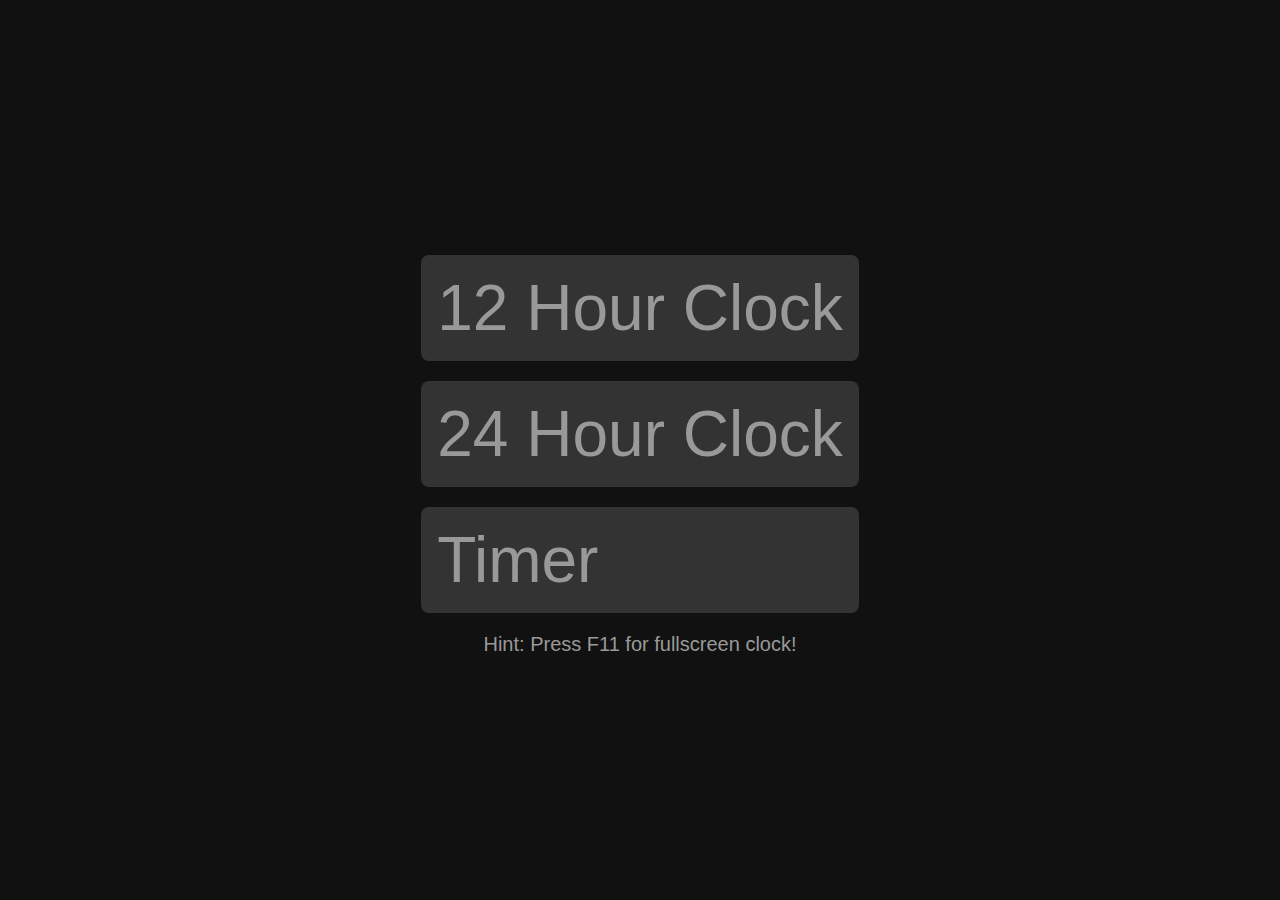
==== index.html @ e58341ed "Init project" ====
<!DOCTYPE html>
<html lang="en">
<head>
    <!-- Metatags -->
    <meta charset="UTF-8">
    <meta http-equiv="X-UA-Compatible" content="IE=edge">
    <meta name="viewport" content="width=device-width, initial-scale=1.0">
    <!-- Css -->
    <link rel="stylesheet" href="./assets/css/style.css">
    <link rel="stylesheet" href="./assets/css/index.css">
    <!-- Title -->
    <title>12 Hour Clock</title>
</head>
<body onload="hour_24=false;start_time()">
    <div class="buttons">
        <a href="./12-hour-clock.html">12 Hour Clock</a>
        <a href="./24-hour-clock.html">24 Hour Clock</a>
        <a href="./timer.html">Timer</a>
        <p class="hint">Hint: Press F11 for fullscreen clock!</p>
    </div>
</body>
</html>
---- assets/css/style.css ----
* {
    padding: 0;
    margin: 0;
}

html {
    height: 100%;
}
body {
    min-height: 100vh;
    display: flex;
    background-color: #111;
}

.clock {
    font-family: 'Oswald', sans-serif;
    display: flex;
    margin: auto;
    flex-direction: row;
    flex-wrap: wrap;
    justify-content: center;
}

.clock div {
    margin: 10px;
    padding: 16px;
    border-radius: 16px;
    min-width: 25vw;
    text-align: center;
    font-size: 20vw;
    color: #999;
    background-color: #222;
}
---- assets/css/index.css ----
.hint {
    font-family: 'Franklin Gothic Medium', 'Arial Narrow', Arial, sans-serif;
    color: #999;
    font-size: 20px;
    text-align: center;
    margin-top: 10px;
}

.buttons {
    margin: auto;
    display: flex;
    flex-direction: column;
}

.buttons a {
    font-family: 'Franklin Gothic Medium', 'Arial Narrow', Arial, sans-serif;
    font-size: 5vw;
    background-color: #333;
    color: #999;
    padding: 16px;
    margin: 10px;
    border-radius: 8px;
    text-decoration: none;
    transition: .25s ease-in-out;
}

.buttons a:hover {
    background-color: #444;
    color: #999;
    padding: 16px;
    margin: 10px;
    border-radius: 8px;
    text-decoration: none;
    transition: all 1s ease;
}
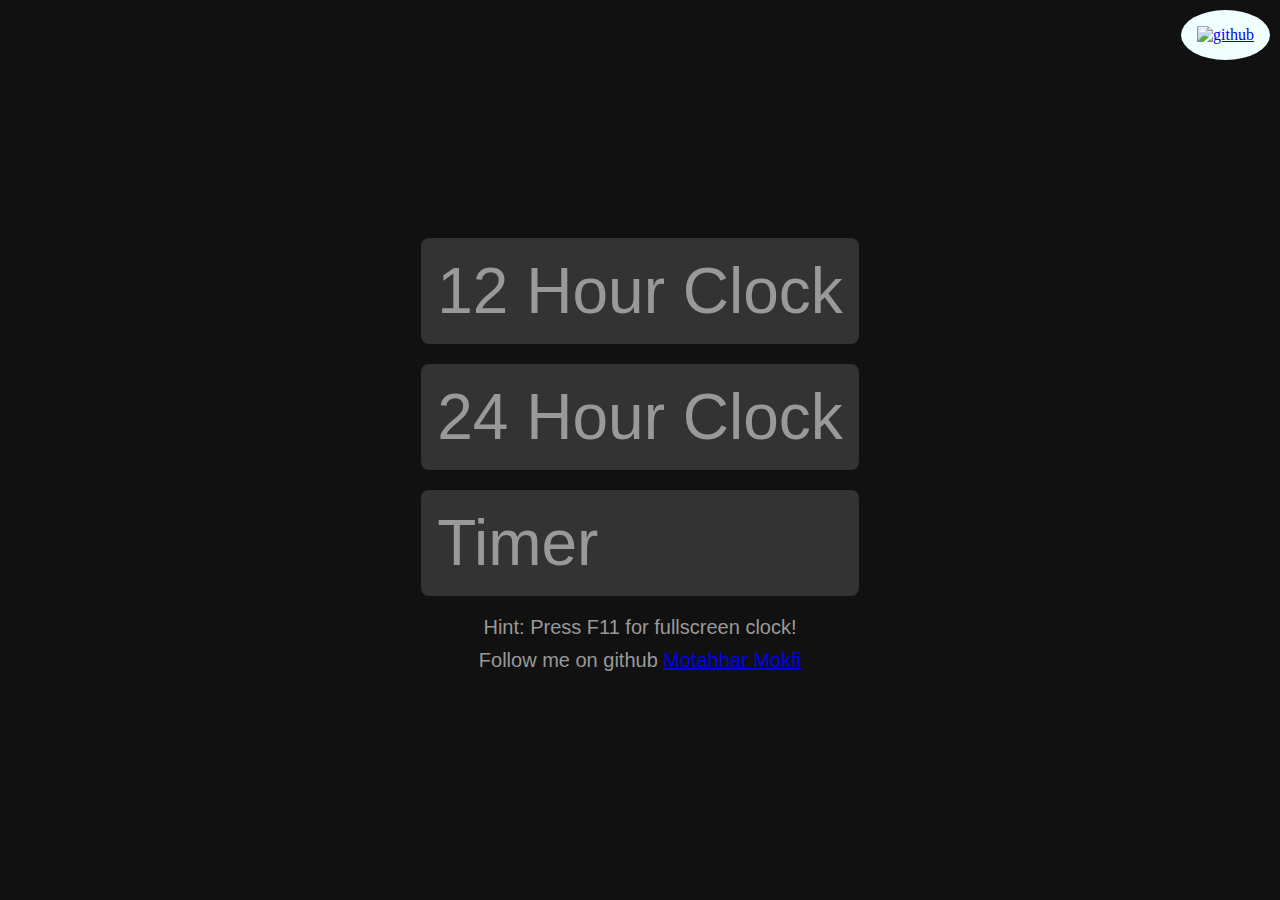
==== commit 3a6f679a: "add github logo and rep information" ====
--- a/index.html
+++ b/index.html
@@ -9,14 +9,18 @@
     <link rel="stylesheet" href="./assets/css/style.css">
     <link rel="stylesheet" href="./assets/css/index.css">
     <!-- Title -->
-    <title>12 Hour Clock</title>
+    <title>Your best clock and timer</title>
 </head>
 <body onload="hour_24=false;start_time()">
     <div class="buttons">
-        <a href="./12-hour-clock.html">12 Hour Clock</a>
-        <a href="./24-hour-clock.html">24 Hour Clock</a>
-        <a href="./timer.html">Timer</a>
+        <a class="button" href="./12-hour-clock.html">12 Hour Clock</a>
+        <a class="button" href="./24-hour-clock.html">24 Hour Clock</a>
+        <a class="button" href="./timer.html">Timer</a>
         <p class="hint">Hint: Press F11 for fullscreen clock!</p>
+        <p class="hint">Follow me on github <a href="https://github.com/motahharm">Motahhar Mokfi</a></p>
     </div>
+    <a href="https://github.com/motahharm/online_timer" id="github">
+        <img src="https://cdn-icons-png.flaticon.com/512/25/25231.png" alt="github">
+    </a>
 </body>
 </html>--- a/assets/css/index.css
+++ b/assets/css/index.css
@@ -12,7 +12,7 @@
     flex-direction: column;
 }
 
-.buttons a {
+.buttons a.button {
     font-family: 'Franklin Gothic Medium', 'Arial Narrow', Arial, sans-serif;
     font-size: 5vw;
     background-color: #333;
@@ -24,7 +24,7 @@
     transition: .25s ease-in-out;
 }
 
-.buttons a:hover {
+.buttons a.button:hover {
     background-color: #444;
     color: #999;
     padding: 16px;
@@ -32,4 +32,17 @@
     border-radius: 8px;
     text-decoration: none;
     transition: all 1s ease;
-}+}
+
+#github {
+    position: absolute;
+    top: 10px;
+    right: 10px;
+    padding: 16px;
+    background-color: #f0ffff;
+    border-radius: 100%;
+}
+
+#github img {
+    width: 8vw;
+}
